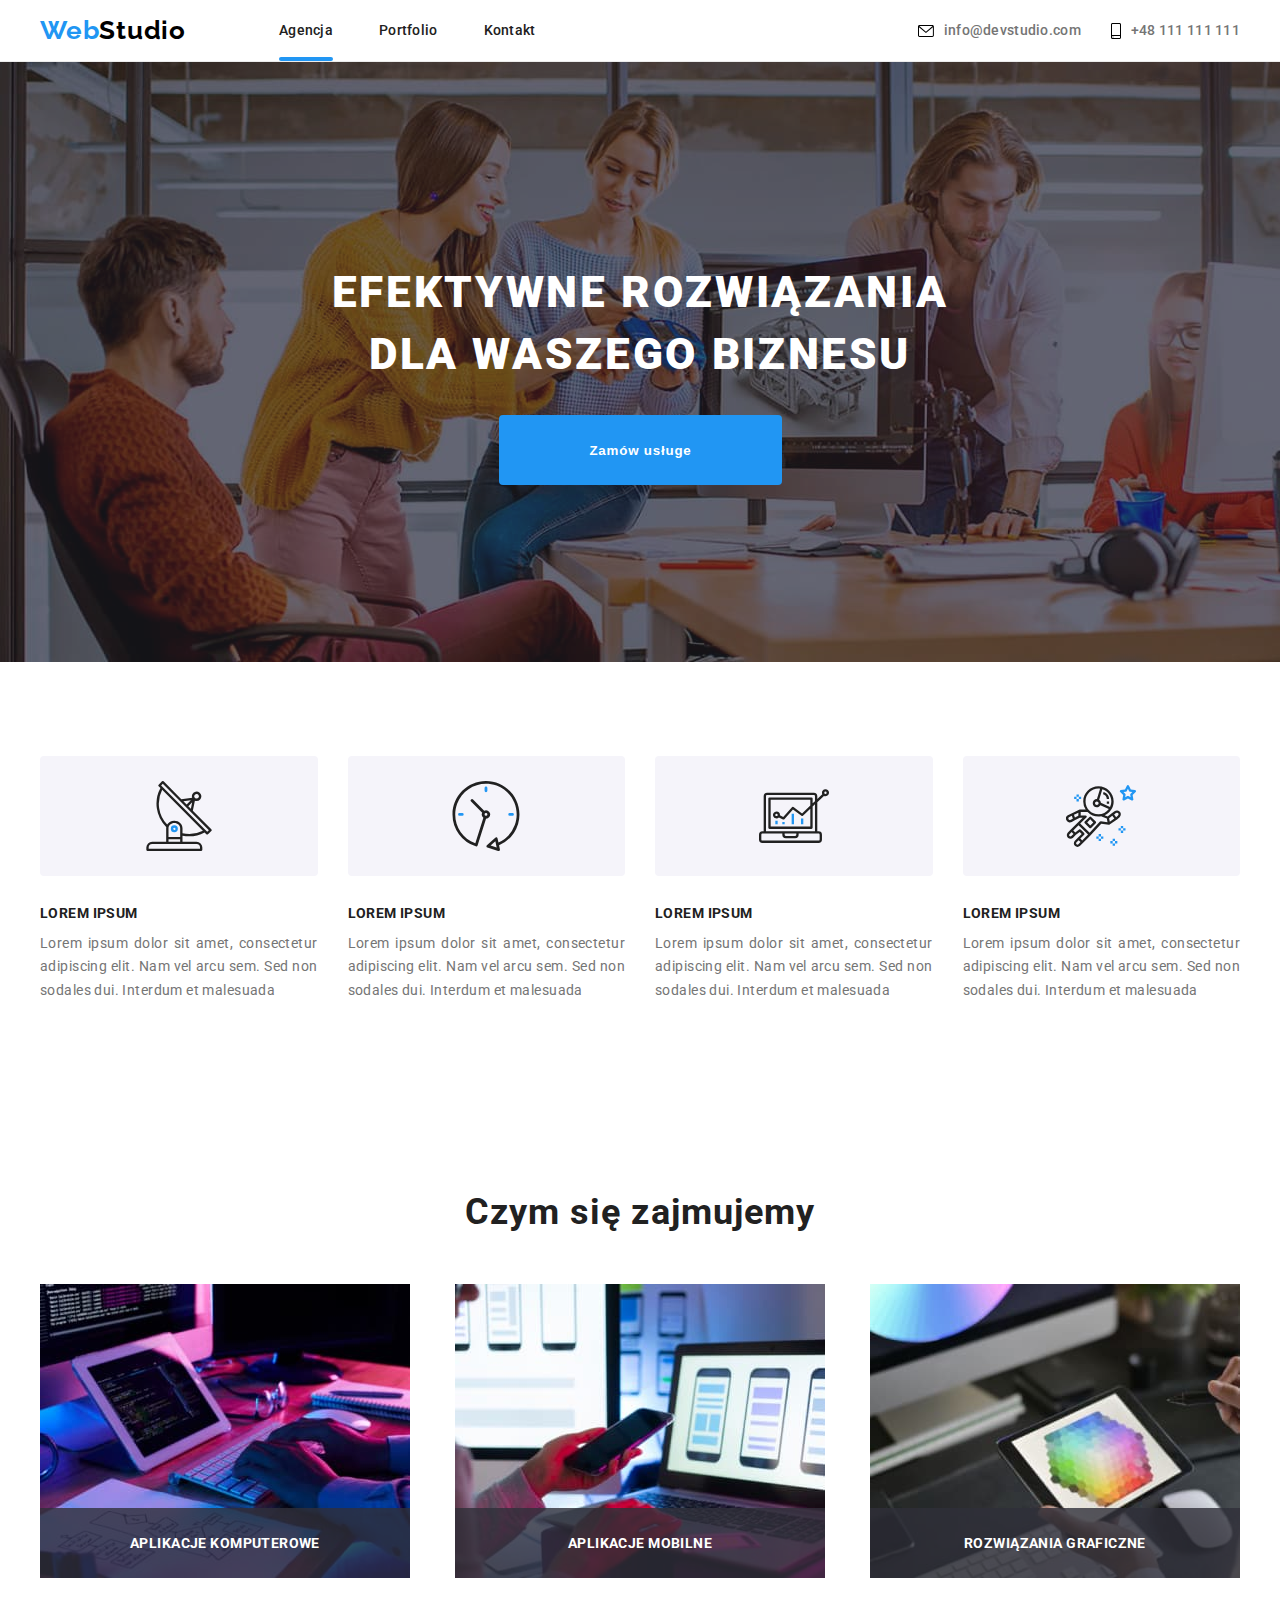
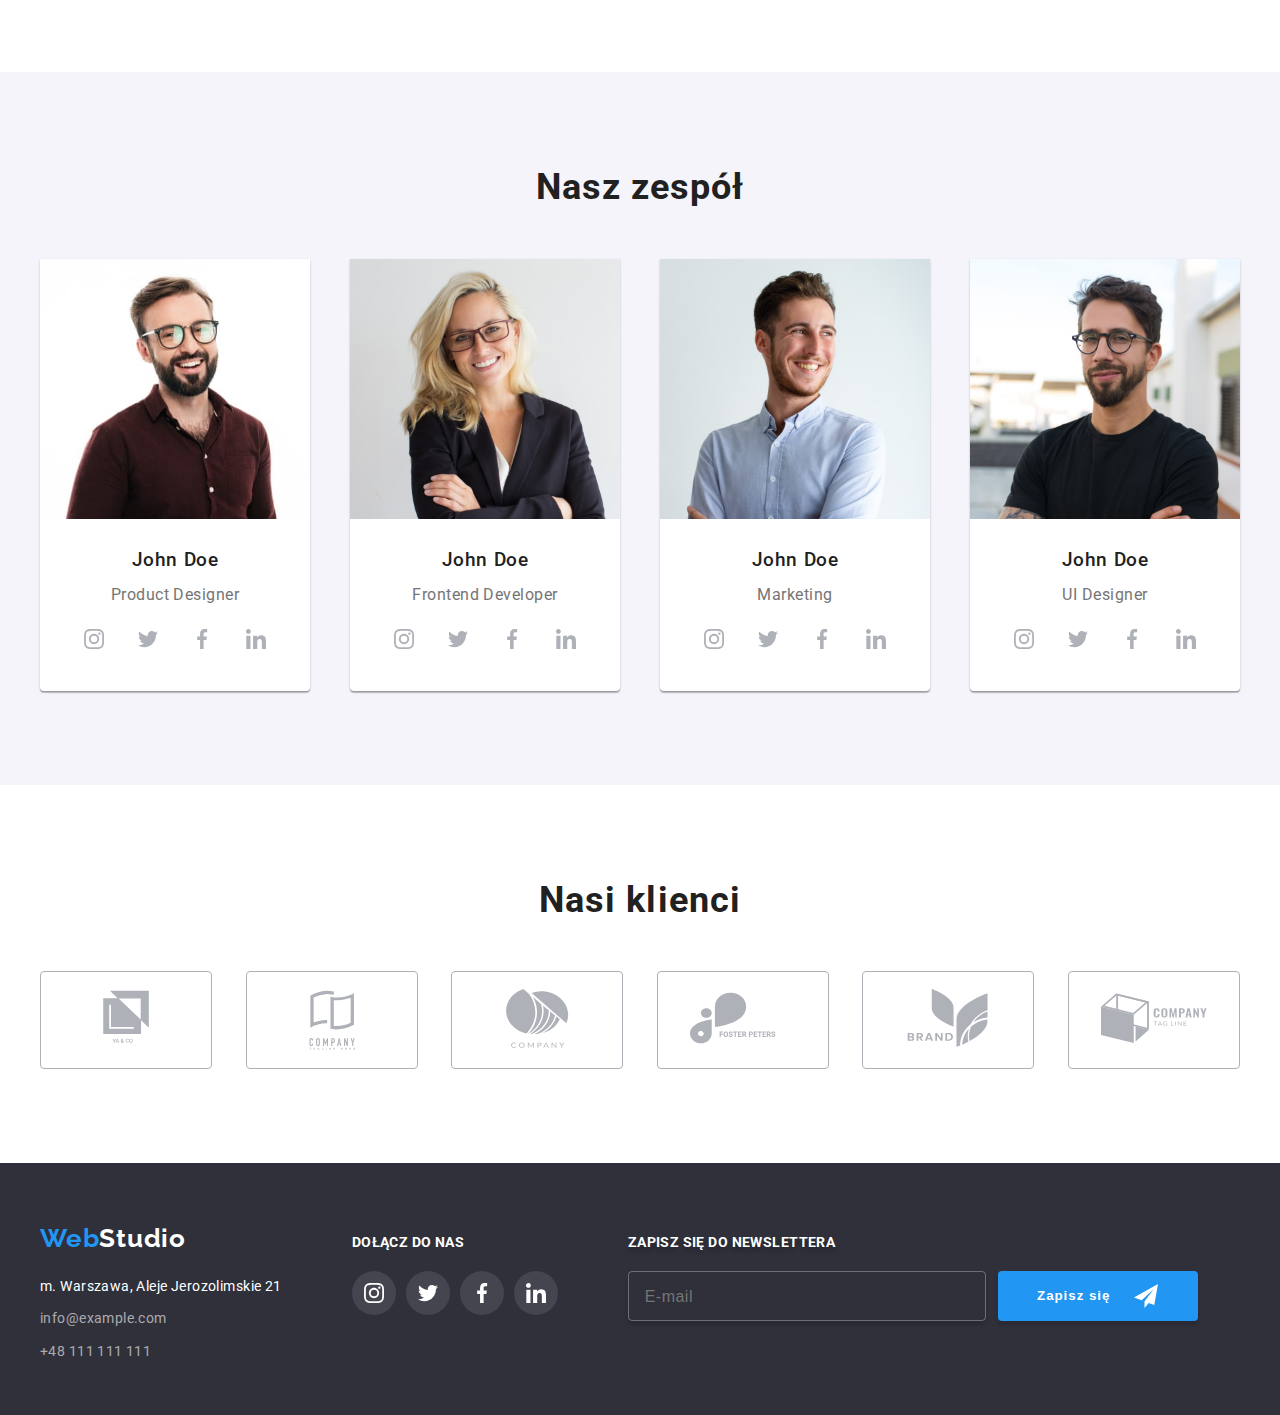
==== index.html @ c81cdc97 "footer form" ====
<!DOCTYPE html>
<html lang="en">
  <head>
    <meta charset="UTF-8" />
    <meta http-equiv="X-UA-Compatible" content="IE=edge" />
    <meta name="viewport" content="width=device-width, initial-scale=1.0" />
    <title>Main page</title>
    <link
      rel="stylesheet"
      href="https://cdnjs.cloudflare.com/ajax/libs/modern-normalize/2.0.0/modern-normalize.min.css"
      integrity="sha512-4xo8blKMVCiXpTaLzQSLSw3KFOVPWhm/TRtuPVc4WG6kUgjH6J03IBuG7JZPkcWMxJ5huwaBpOpnwYElP/m6wg=="
      crossorigin="anonymous"
      referrerpolicy="no-referrer"
    />

    <link rel="stylesheet" href="./css/styles.css" />
    <link rel="preconnect" href="https://fonts.googleapis.com" />
    <link rel="preconnect" href="https://fonts.gstatic.com" crossorigin />
    <link
      href="https://fonts.googleapis.com/css2?family=Raleway:wght@700&family=Roboto:wght@400;500;700;900&display=swap"
      rel="stylesheet"
    />
  </head>
  <body>
    <header>
      <div class ="header cointainer">
        <div class="header-left-side">
          <a class="logo" href="/"><span class="logo-accent">Web</span>Studio</a>
          <nav>
            <ul class="nav-links">
              <li><a class="is-active nav-links-link" href="./index.html">Agencja</a>
            </li>
              <li><a class="nav-links-link" href="./portfolio.html">Portfolio</a></li>
              <li><a class="nav-links-link" href="#kontakt">Kontakt</a></li>
            </ul>
          </nav>
        </div>
        <ul class="contact-links">
            <li>
              <a class="contact-link" href="mailto:info@devstudio.com">
                <svg class="contacts-icons" width="16" height="12">
                  <use href="./images/icons.svg#icon-envelope"></use>
              </svg><span>info@devstudio.com</span></a>
            </li>
            <li>
              <a class="contact-link" href="tel:+48111111111">
                <svg class="contacts-icons" width="10" height="16">
                  <use href="./images/icons.svg#icon-smartphone"></use>
                </svg><span>+48 111 111 111</span></a>
          </li>
        </ul>
      </div>
  </header>
      <main>
      <section class="section section-hero">
        <div class="cointainer">
          <h1 class="section-hero-header">EFEKTYWNE ROZWIĄZANIA DLA WASZEGO BIZNESU</h1>
          <button data-modal-open class="section-hero-button" type="button">Zamów usługe</button>
          <div class="backdrop is-hidden" data-modal>
            <div class="modal">
              <button class="close-modal-button" data-modal-close>
                <svg width="18" height="18">
                  <use href="/images/icons.svg#icon-close-black"></use>
                </svg>
              </button>
            </div>
          </div>
        </div>
      </section>
      
        <section class="section text-list-1">
          <div class="cointainer">
            <ul class="text-list-1-points">
              <li class="ext-list-1-position">
                <div class="our-atuts-cointainer">
                <svg class="our-atuts-icon" width="70" height="70">
                  <use href="./images/icons.svg#icon-antenna-1"></use>
                </svg></div>
                <h3 class="text-list-1-header">LOREM IPSUM</h3>
                <p class="text-list-1-paragraf">
                Lorem ipsum dolor sit amet, consectetur adipiscing elit. Nam vel
                arcu sem. Sed non sodales dui. Interdum et malesuada
                </p>
              </li>
              <li class="ext-list-1-position">
                <div class="our-atuts-cointainer">
                  <svg class="our-atuts-icon" width="70" height="70">
                    <use href="./images/icons.svg#icon-clock-1"></use>
                  </svg></div>
                <h3 class="text-list-1-header">LOREM IPSUM</h3>
                <p class="text-list-1-paragraf">
                Lorem ipsum dolor sit amet, consectetur adipiscing elit. Nam vel
                arcu sem. Sed non sodales dui. Interdum et malesuada
                </p>
              </li>
              <li class="ext-list-1-position">
                <div class="our-atuts-cointainer">
                  <svg class="our-atuts-icon" width="70" height="70">
                    <use href="./images/icons.svg#icon-diagram-1"></use>
                  </svg></div>
                <h3 class="text-list-1-header">LOREM IPSUM</h3>
                <p class="text-list-1-paragraf">
                Lorem ipsum dolor sit amet, consectetur adipiscing elit. Nam vel
                arcu sem. Sed non sodales dui. Interdum et malesuada
                </p>
              </i>
              <li class="ext-list-1-position">
                <div class="our-atuts-cointainer">
                  <svg class="our-atuts-icon" width="70" height="70">
                    <use href="./images/icons.svg#icon-astronaut-1"></use>
                  </svg></div>
                <h3 class="text-list-1-header">LOREM IPSUM</h3>
                <p class="text-list-1-paragraf">
                Lorem ipsum dolor sit amet, consectetur adipiscing elit. Nam vel
                arcu sem. Sed non sodales dui. Interdum et malesuada
                </p>
              </li>
            </ul>
          </div>
        </section>
      
        <section class="section section-company-offer">
          <div class="cointainer">
            <h2 class="section-company-offer-header">Czym się zajmujemy</h2>
            <ul class="section-company-offer-point">
              <li>
                <div class="company-offer-container">
                <img class="section-company-offer-img"
                  src="images/box1.jpg"
                  alt="office worker writing on the keyboard"
                  width="370"
                  height="294"
                />
                <p class="company-offer-text">Aplikacje komputerowe</p>
              </div>
              </li>
              <li>
                <div class="company-offer-container">
                <img class="section-company-offer-img"
                  src="images/box2.jpg"
                  alt="woman working on a laptop and mobilephone"
                  width="370"
                  height="294"
                />
                <p class="company-offer-text">Aplikacje mobilne</p>
              </div>
              </li>
              <li>
                <div class="company-offer-container">
                <img class="section-company-offer-img"
                  src="images/box3.jpg"
                  alt="man working on the tablet"
                  width="370"
                  height="294"
                />
                <p class="company-offer-text">Rozwiązania graficzne</p>
              </div>
              </li>
            </ul>
          </div>
        </section>
      
        <section class="section section-staff">
          <div class="cointainer">
            <h2 class="section-staff-header">Nasz zespół</h2>
            <ul class="section-staff-point">
              <li class="section-staff-position">
                <div class="index-figure">
                  <img class="photo"
                    src="images/man-in-purple-shirt-team-1.jpg"
                    alt="John Doe - Product Designer"
                    width="270"
                    height="260"
                  />
                  <h3 class="section-staff-img-header">John Doe</h3>
                  <p class="section-staff-description">Product Designer</p>
                  <ul class="social-media-icons-list">
                    <li>
                      <a class="social-media-icon-link" href="https://www.instagram.com/">
                        <svg class="social-media-icon" width="20" height="20">
                          <use href="./images/icons.svg#icon-instagram-2"></use></svg>
                      </a>
                    </li>
                    <li>
                      <a class="social-media-icon-link" href="https://twitter.com/">
                        <svg class="social-media-icon" width="20" height="20" >
                          <use href="./images/icons.svg#icon-twitter-1"></use>
                        </svg>
                      </a>
                    </li>
                    <li>
                      <a class="social-media-icon-link" href="https://www.facebook.com/">
                        <svg class="social-media-icon" width="20" height="20" >
                          <use href="./images/icons.svg#icon-facebook-1"></use>
                        </svg>
                      </a>
                      </li>
                      <li>
                        <a class="social-media-icon-link" href="https://www.linkedin.com/">
                          <svg class="social-media-icon" width="20" height="20" >
                            <use href="./images/icons.svg#icon-linkedin-1"></use>
                          </svg>
                        </a>
                      </li>
                    </ul>
                      
                </div>
              </li>
              <li class="section-staff-position">
                <div class="index-figure">
                  <img class="photo"
                    src="images/woman-with-the-glasses-team-1.jpg"
                    alt="John Doe - Frontend Developer"
                    width="270"
                    height="260"
                  />
                  <h3 class="section-staff-img-header">John Doe</h3>
                  <p class="section-staff-description">Frontend Developer</p>
                  <ul class="social-media-icons-list">
                    <li>
                      <a class="social-media-icon-link" href="https://www.instagram.com/">
                        <svg class="social-media-icon" width="20" height="20">
                          <use href="./images/icons.svg#icon-instagram-2"></use></svg>
                      </a>
                    </li>
                    <li>
                      <a class="social-media-icon-link" href="https://twitter.com/">
                        <svg class="social-media-icon" width="20" height="20" >
                          <use href="./images/icons.svg#icon-twitter-1"></use>
                        </svg>
                      </a>
                    </li>
                    <li>
                      <a class="social-media-icon-link" href="https://www.facebook.com/">
                        <svg class="social-media-icon" width="20" height="20" >
                          <use href="./images/icons.svg#icon-facebook-1"></use>
                        </svg>
                      </a>
                      </li>
                      <li>
                        <a class="social-media-icon-link" href="https://www.linkedin.com/">
                          <svg class="social-media-icon" width="20" height="20" >
                            <use href="./images/icons.svg#icon-linkedin-1"></use>
                          </svg>
                        </a>
                      </li>
                    </ul>
              </div>
            </li>
            <li class="section-staff-position">
              <div class="index-figure">
                <img class="photo"
                  src="images/man-in-blue-shirt-team-1.jpg"
                  alt="John Doe - Marketing specialist in team 1"
                  width="270"
                  height="260"
                />
                <h3 class="section-staff-img-header">John Doe</h3>
                <p class="section-staff-description">Marketing</p>
                <ul class="social-media-icons-list">
                  <li>
                    <a class="social-media-icon-link" href="https://www.instagram.com/">
                      <svg class="social-media-icon" width="20" height="20">
                        <use href="./images/icons.svg#icon-instagram-2"></use></svg>
                    </a>
                  </li>
                  <li>
                    <a class="social-media-icon-link" href="https://twitter.com/">
                      <svg class="social-media-icon" width="20" height="20" >
                        <use href="./images/icons.svg#icon-twitter-1"></use>
                      </svg>
                    </a>
                  </li>
                  <li>
                    <a class="social-media-icon-link" href="https://www.facebook.com/">
                      <svg class="social-media-icon" width="20" height="20" >
                        <use href="./images/icons.svg#icon-facebook-1"></use>
                      </svg>
                    </a>
                    </li>
                    <li>
                      <a class="social-media-icon-link" href="https://www.linkedin.com/">
                        <svg class="social-media-icon" width="20" height="20" >
                          <use href="./images/icons.svg#icon-linkedin-1"></use>
                        </svg>
                      </a>
                    </li>
                  </ul>
              </div>
            </li>
            <li class="section-staff-position">
              <div class="index-figure">
                <img class="photo"
                  src="images/man-in-black-shirt-team-1.jpg"
                  alt="John Doe - UI Designer in team 1"
                  width="270"
                  height="260"
                />
                <h3 class="section-staff-img-header">John Doe</h3>
                <p class="section-staff-description">UI Designer</p>
                <ul class="social-media-icons-list">
                  <li>
                    <a class="social-media-icon-link" href="https://www.instagram.com/">
                      <svg class="social-media-icon" width="20" height="20">
                        <use href="./images/icons.svg#icon-instagram-2"></use></svg>
                    </a>
                  </li>
                  <li>
                    <a class="social-media-icon-link" href="https://twitter.com/">
                      <svg class="social-media-icon" width="20" height="20" >
                        <use href="./images/icons.svg#icon-twitter-1"></use>
                      </svg>
                    </a>
                  </li>
                  <li>
                    <a class="social-media-icon-link" href="https://www.facebook.com/">
                      <svg class="social-media-icon" width="20" height="20" >
                        <use href="./images/icons.svg#icon-facebook-1"></use>
                      </svg>
                    </a>
                    </li>
                    <li>
                      <a class="social-media-icon-link" href="https://www.linkedin.com/">
                        <svg class="social-media-icon" width="20" height="20" >
                          <use href="./images/icons.svg#icon-linkedin-1"></use>
                        </svg>
                      </a>
                    </li>
                  </ul>
                </div>
            </li>
          </ul>
        </div>
      </section>
      <section class="section">
        <div class="cointainer">
        <h2 class="our-clients-header">Nasi klienci</h2>
        <ul class="our-clients-list">
          <li>
            <div class="our-class-cointainer">
            <svg class="clinet-icon" width="106" height="60.04">
              <use href="./images/icons.svg#icon-group8"></use>
            </svg>
          </div>
          </li>
          <li>
            <div class="our-class-cointainer">
            <svg class="clinet-icon" width="106" height="60.04">
              <use href="./images/icons.svg#icon-group9"></use>
            </svg>
          </div>
          </li>
          <li>
            <div class="our-class-cointainer second">
            <svg class="clinet-icon" width="106" height="60">
              <use href="./images/icons.svg#icon-group10"></use>
            </svg>
          </div>
          </li>
          <li>
            <div class="our-class-cointainer second">
            <svg class="clinet-icon" width="106" height="60">
              <use href="./images/icons.svg#icon-group11"></use>
            </svg>
          </div>
          </li>
          <li>
            <div class="our-class-cointainer second">
            <svg class="clinet-icon" width="106" height="60">
              <use href="./images/icons.svg#icon-group12"></use>
            </svg>
          </div>
          </li>
          <li>
            <div class="our-class-cointainer second">
            <svg class="clinet-icon" width="106" height="60">
              <use href="./images/icons.svg#icon-group13"></use>
            </svg>
          </div>
          </li>
      </div>
      </section>
    </main>
      <footer class="footer">
        <div class="cointainer footer-flex">
          <div class="footer-left-side">
            <div class="logo-margin">
            <a class="logo" href="/"
              ><span class="logo-accent">Web</span><span class="logo-footer">Studio</span></a
            ></div>
            <address class="address">m. Warszawa, Aleje Jerozolimskie 21</address>
            <ul class="footer-point">
              <li class="mail-link-footer">
                <a class="footer-links" href="mailto:info@example.com"
                  >info@example.com</a>
              </li>
              <li>
                <a class="footer-links" href="tel:+48111111111">+48 111 111 111</a>
              </li>
            </ul>
          </div>
          <div>
            <h3 class="footer-right-header">dołącz do nas</h3>
            <ul class="footer-icons-list">
              <li>
                <a class="footer-social-media-icon-link" href="https://www.instagram.com/">
                  <svg class="footer-social-media-icon" width="20" height="20">
                    <use href="./images/icons.svg#icon-instagram-2"></use></svg>
                </a>
              </li>
              <li>
                <a class="footer-social-media-icon-link" href="https://twitter.com/">
                  <svg class="footer-social-media-icon" width="20" height="20" >
                    <use href="./images/icons.svg#icon-twitter-1"></use>
                  </svg>
                </a>
              </li>
              <li>
                <a class="footer-social-media-icon-link" href="https://www.facebook.com/">
                  <svg class="footer-social-media-icon" width="20" height="20" >
                    <use href="./images/icons.svg#icon-facebook-1"></use>
                  </svg>
                </a>
                </li>
                <li>
                  <a class="footer-social-media-icon-link" href="https://www.linkedin.com/">
                    <svg class="footer-social-media-icon" width="20" height="20" >
                      <use href="./images/icons.svg#icon-linkedin-1"></use>
                    </svg>
                  </a>
                </li>
              </ul>
            </div>
            <div>
              <form class="form">
                <div class="footer-input-wrapper">
                  <label for="footer-email">Zapisz się do newslettera</label>
                  <div class="input-wrapper">
                  <input type="email" id="footer-email" name="email" placeholder="E-mail" required></div>
              </div>
                <button class="form-button" type="submit">
                  <span>Zapisz się</span>
                  <svg width="24" height="24" class="footer-svg">
                    <use href="./images/icons.svg#icon-icon-send"></use>
                  </svg>
                </button>
              </form>
            </div>
          </div>
      </footer>
      <script src="./js/modal.js"></script>
    </body>
</html>
---- css/styles.css ----
*,
*::before,
*::after {
  box-sizing: border-box;
  padding: 0;
  margin: 0;
  }

:root {
  --brand-text-color: #212121;
  --brand-accent-color: #2196f3;
  --brand-background-color: #2f303a;
}
body {
  max-width: 1600px;
  font-family: "Roboto";
  color: var(--brand-text-color);
  background: #ffffff;
  margin: 0 auto;
}

.cointainer {
  width: 1200px;
  margin: 0 auto;
  }

.section {
  padding: 94px 15px;
  }

header {
border-bottom: 1px solid #ececec;
}

.header {
  display: flex;
  justify-content: space-between;
  align-items: center; 
  padding-top: 15px;
  padding-bottom: 15px;
  gap: 371px;
}

.header-left-side {
  display: flex;
  align-items: center;
  justify-content: flex-start;
  gap: 93px;
}

.logo {
  font-family: "Raleway";
  color: #000000;
  font-weight: 700;
  font-size: 26px;
  line-height: 1.2;
  letter-spacing: 0.03em;
  text-decoration: none;
}

.logo-accent {
  color: var(--brand-accent-color);
}
.nav-links {
  list-style: none;
  display: flex;
  justify-content: space-between;
  gap: 46px;
}

.nav-links-link {
  text-decoration: none;
  font-weight: 500;
  font-size: 14px;
  line-height: 1.1;
  letter-spacing: 0.02em;
  color: var(--brand-text-color);
  cursor: pointer;
  display: block;
  transition-property: color;
  transition-duration: 250ms;
  transition-timing-function: cubic-bezier(0.4, 0, 0.2, 1);
}

.is-active {
  position: relative;
  }

.is-active::after {
  position: absolute;
  bottom: -23px;
  display: block;
  content: "";
  background-color: var(--brand-accent-color);
  border-radius: 2px;
  width: 100%;
  height: 4px;
}

.nav-links-link:hover,
.nav-links-link:focus {
  color: var(--brand-accent-color);
}

.contact-links {
list-style: none;
display: flex;
justify-content: flex-end;
list-style: none;
align-items: center;
gap: 30px;
}

.contact-link {
  display: flex;
  text-decoration: none;
  color: #757575;
  font-weight: 500;
  font-size: 14px;
  line-height: 1.1;
  letter-spacing: 0.02em;
  cursor: pointer;
  align-items: center;
  transition-property: color, fill;
  transition-duration: 250ms;
  transition-timing-function: cubic-bezier(0.4, 0, 0.2, 1);
}
.contact-link:hover,
.contact-link:focus {
  color: var(--brand-accent-color);
  fill: var(--brand-accent-color);
}

.contacts-icons {
  color:#757575;
  margin-right: 10px;
  }

.section-hero {
  background: #2f303a;
  padding: 200px 0;
  height: 600px;
  margin: 0 auto;
  background-image: url(../images/section-hero-background.jpg);
  max-width: 1600px;
  box-shadow: inset 0 0 0 1600px rgba(47, 48, 58, 0.4);
}

.section-hero-header {
  font-weight: 900;
  font-size: 44px;
  line-height: 1.4;
  text-align: center;
  letter-spacing: 0.06em;
  text-transform: uppercase;
  color: #ffffff;
  display: block;
  width: 696px;
  margin: 0 auto;
}

.section-hero-button {
  font-weight: 700;
  line-height: 1.9;
  align-items: center;
  text-align: center;
  letter-spacing: 0.06em;
  background-color: var(--brand-accent-color);
  color: #ffffff;
  cursor: pointer;
  border: none;
  border-radius: 4px;
  display: block;
  width: 283px;
  height: 70px;
  margin: 30px auto 0;
  padding: 10px 41px 10px 42px;
  transition: box-shadow 250ms cubic-bezier(0.4, 0, 0.2, 1);
}
.section-hero-button:hover,
.section-hero-button:focus {
  box-shadow: 0px 4px 4px rgba(0, 0, 0, 0.15);
}

.backdrop {
  top: 0;
  left: 0;
  position: fixed;
  z-index: 2;
  width: 100%;
  height: 100%; 
  margin: 0;
  padding: 0;
  background: rgba(0, 0, 0, 0.20);
  transform: scale(1);
  opacity: 1;
  transition-property: transform, opacity;
  transition-duration: 250ms;
  transition-timing-function: cubic-bezier(0.4, 0, 0.2, 1);
  }

.modal {
  position: absolute;
  top: 50%;
  left: 50%;
  transform: translate(-50%, -50%);
  z-index: 3;
  width: 528px;
  height: 581px;
  border-radius: 4px;
  background: #FFF;
  box-shadow: 0px 2px 1px 0px rgba(0, 0, 0, 0.20), 0px 1px 1px 0px rgba(0, 0, 0, 0.14), 0px 1px 3px 0px rgba(0, 0, 0, 0.12);
}

.close-modal-button {
  position: absolute;
  top: 8px;
  right: 8px;
  z-index: 4;
  width: 30px;
  height: 30px;
  border-radius: 50%;
  border: 1px solid rgba(0, 0, 0, 0.10);
  background: #FFF; 
  display: flex;
  justify-content: center;
  align-items: center;
  cursor: pointer;
  
}

.is-hidden {
  pointer-events: none;
  visibility: hidden;
  opacity: 0;
  transform: translate(0);
}

.text-list-1-points {
  list-style: none;
  display: flex;
  justify-content: center;
  align-items: center;
  gap: 30px;
  padding: 0;
}

.text-list-1-position {
  flex-basis: calc((100% - 90px) / 4);
  padding: 0;
}

.our-atuts-cointainer{
display: flex;
justify-content: center;
padding: 25px 100px;
background-color: #F5F4FA;
border-radius: 4px;
margin-bottom: 30px;
transition-property: box-shadow; 
transition-duration: 250ms;
transition-timing-function: cubic-bezier(0.4, 0, 0.2, 1);
}

.our-atuts-cointainer:focus,
.our-atuts-cointainer:hover {
  box-shadow: 0px 4px 4px rgba(0, 0, 0, 0.25);
}

.our-atuts-icon{
padding: 0;
}

.text-list-1-header {
  text-align: left;
  font-size: 14px;
  line-height: 1.1;
  letter-spacing: 0.03em;
  text-transform: uppercase;
  text-align: left;
  padding: 0;
  margin: 0 auto 10px 0;
}

.text-list-1-paragraf {
  text-align: justify;
  font-size: 14px;
  line-height: 1.7;
  letter-spacing: 0.03em;
  color: #757575;
  margin: 0;
}
.section-company-offer-header {
  font-size: 36px;
  line-height: 1.2;
  text-align: center;
  letter-spacing: 0.03em;
  margin: 0 auto 50px auto;
  padding: 0;
}

.section-company-offer-point {
  display: flex;
  list-style: none;
  justify-content: space-between;
  align-items: center;
  gap: 30px;
  padding: 0;
  margin: 0 auto;
}

.company-offer-container{
  width: 370px;
  height: 294px; 
  position: relative;
}

.section-company-offer-img {
  flex-basis: calc((100% - 60px) / 3);
  display: block;
  }

.company-offer-text {
height: 70px;
width: 370px;

position: absolute;
bottom: 0;
margin: 0;
display: flex;
justify-content: center;
align-items: center;
text-align: center;
text-transform: uppercase;
font-weight: 700;
letter-spacing: 0.42px;
font-size: 14px;  
color:rgba(255, 255, 255, 1);
text-shadow: 0px 4px 4px 0px rgba(0, 0, 0, 0.25); 
background-color: rgba(47, 48, 58, 0.8);
}

.section-staff {
  background: #f5f4fa;
  margin: 0 auto;
}

.section-staff-header {
  font-size: 36px;
  line-height: 1.2;
  text-align: center;
  letter-spacing: 0.03em;
  margin-bottom: 50px;
}

.section-staff-point {
  display: flex;
  list-style: none;
  justify-content: space-between;
  align-items: center;
  padding: 0;
  margin: 0 auto;
}

.section-staff-position {
  flex-basis: ((100% - 120px) / 4);
}

.index-figure {
  display: block;
  margin: 0;
  padding: 0;
  box-shadow: 0px 1px 3px rgba(0, 0, 0, 0.12), 0px 1px 1px rgba(0, 0, 0, 0.14),
    0px 2px 1px rgba(0, 0, 0, 0.2);
  border-radius: 0px 0px 4px 4px;
  background-color: #ffffff;
}

.section-staff-img-header {
  text-align: center;
  font-weight: 500;
  line-height: 1.2;
  text-align: center;
  letter-spacing: 0.03em;
  margin: 0 auto 10px auto;
  padding: 0;
}

.section-staff-description {
  line-height: 1.6;
  text-align: center;
  letter-spacing: 0.03em;
  color: #757575;
  padding-bottom: 10px;
}

.photo {
  display: block;
  margin: 0 auto 30px auto;
}

.social-media-icons-list {
  display: flex;
  list-style: none;
  justify-content: space-between;
  align-items: center;
  gap: 10px;
  width: 206px;
  margin: 0 32px 0 32px;
  padding-bottom: 30px;
}

.social-media-icon-link {
  border-radius: 22px; 
  padding: 12px;
  display: flex;
  justify-content: center;
  align-items: center;
  transition-property: background-color;
  transition-duration: 250ms;
  transition-timing-function: cubic-bezier(0.4, 0, 0.2, 1);
  }

.social-media-icon-link:hover,
.social-media-icon-link:focus {
background-color: var(--brand-accent-color); 
}

.social-media-icon {
  fill: #AFB1B8;
  transition: fill 250ms cubic-bezier(0.4, 0, 0.2, 1);
  }

.social-media-icon-link:hover .social-media-icon,
.social-media-icon-link:focus .social-media-icon {
  fill: white;
  }

.clients {
  padding-top: 100px;
}  

.our-clients-header {
font-size: 36px;
text-align: center;
letter-spacing: 0.03em;
margin-bottom: 50px;
}

.our-clients-list {
  display: flex;
  list-style: none;
  justify-content: space-between;
  align-items: center;
  gap: 30px;
}

.our-class-cointainer {
  border: 1px solid #AFB1B8;
  border-radius: 4px;
  padding: 17.71px 32px 14.25px 32px;
  transition: border-color 250ms cubic-bezier(0.4, 0, 0.2, 1);
  }

.second{
  padding: 16px 32px;
}

.clinet-icon {
  fill: #AFB1B8;
  transition: fill 250ms cubic-bezier(0.4, 0, 0.2, 1);
  }

.our-class-cointainer:hover .clinet-icon,
.our-class-cointainer:focus .client-icon {
  fill: var(--brand-accent-color);
}

.our-class-cointainer:hover,
.our-class-cointainer:focus {
border-color: var(--brand-accent-color);
cursor: pointer;
}

.footer {
  background: #2f303a;
  color: #ffffff;
  padding-top: 60px;
  padding-bottom: 60px;
  height: 252px;
}

.footer-flex {
  display: flex;
  justify-content: flex-start;
  align-items:baseline;
  gap: 70px;
  }

.logo-footer {
  color: #ffffff;
  display: inline-block;
}

.logo-margin {
  margin-bottom: 20px;
}

.address {
  font-size: 14px;
  font-style: normal;
  line-height: 1.7;
  letter-spacing: 0.03em;
  margin-bottom: 9px;
}

.footer-point {
  list-style: none;
  margin: 0;
  padding: 0;
}
.footer-links {
  text-decoration: none;
  font-size: 14px;
  line-height: 1.7;
  letter-spacing: 0.03em;
  color: rgba(255, 255, 255, 0.6);
  border-radius: 4px;
  transition: color 250ms cubic-bezier(0.4, 0, 0.2, 1);
  }
  
.footer-links:hover,
.footer-links:focus {
  color: var(--brand-accent-color);
}

.mail-link-footer {
  margin-bottom: 9px;
}

.footer-right-header {
font-family: 'Roboto';
text-transform: uppercase; 
font-weight: 700;
font-size: 14px;
line-height: 1.14;
letter-spacing: 0.03em;
color: #FFFFFF;
margin-bottom: 20px;
}

.footer-icons-list {
  display: flex;
  list-style: none;
  gap: 10px;
}

.footer-social-media-icon-link {
  border-radius: 50%;
  padding: 12px;
  background: rgba(255, 255, 255, 0.1);
  display: flex;
  justify-content: center;
  align-items: center;
  transition: background-color 250ms cubic-bezier(0.4, 0, 0.2, 1);
}

.footer-social-media-icon-link:hover,
.footer-social-media-icon-link:focus {
background-color: var(--brand-accent-color);
}

.footer-social-media-icon {
  fill: rgba(255, 255, 255, 1);
  }

.form {
  display:flex;
  flex-direction: row;
  align-items:flex-end;
  gap: 12px;
  }  

.footer-input-wrapper {
  display: flex;
  flex-direction: column;
  align-items: center;
  gap: 20px;
}

.input-wrapper {
  width: 358px;
  height: 50px; 
  border-radius: 4px;
  border: 1px solid rgba(255, 255, 255, 0.30);
  background: transparent;
  box-shadow: 0px 4px 4px 0px rgba(0, 0, 0, 0.15);
  padding-top:15px;
  padding-left: 16px;
  padding-bottom: 15px;
}

.input-wrapper > input {
  border: none;
  background: #2F303A; 
  width: 100%;
  font-size: 16px;
  font-weight: 400;
  line-height: 1.25;
  letter-spacing: 0.48px; 
  }

.footer-input-wrapper > input::placeholder {
  display: block;
  color: rgba(255, 255, 255, 0.60);
  font-size: 16px;
  font-weight: 400;
  line-height: 1.25;
  letter-spacing: 0.48px; 
  border: none;
  }

.footer-input-wrapper > label {
  color: #FFF;
  text-shadow: 0px 4px 4px rgba(0, 0, 0, 0.25);
  font-size: 14px;
  font-style: normal;
  font-weight: 700;
  line-height: 1.14;
  letter-spacing: 0.42px;
  text-transform: uppercase; 
  width: 100%;
  }

.form-button {
  width: 200px;
  height: 50px;
  border-radius: 4px;
  background: var(--brand-accent-color);
  box-shadow: 0px 4px 4px 0px rgba(0, 0, 0, 0.15);
  color: #FFF;
  text-align: center;
  font-weight: 700;
  line-height: 2.14;
  letter-spacing: 0.96px; 
  border: none;
  display: flex;
  align-items: center;
  justify-content: center;
  gap: 24px;
  cursor: pointer;
  transition: box-shadow 250ms cubic-bezier(0.4, 0, 0.2, 1);
}

.form-button:hover,
.form-button:focus {
  box-shadow: 0px 4px 4px rgba(0, 0, 0, 0.15);
}


.form-button > span {
  display: block;
} 
  
.footer-svg {
fill: #fff;
display: block;
}

.portfolio-cointainer {
  padding-top: 76px;
  padding-bottom: 112px;
}

.portfolio-buttons {
  list-style: none;
  display: flex;
  justify-content: center;
  align-items: center;
  gap: 8px;
  margin: 0 auto;
  padding: 0 0 34px 0;
}

.portfolio-buttons-first {
  font-family: inherit;
  color: #ffffff;
  font-weight: 500;
  line-height: 1.6;
  text-align: center;
  letter-spacing: 0.03em;
  background-color: var(--brand-accent-color);
  border-radius: 4px;
  border: none;
  box-shadow: inset 0px 2px 2px rgba(0, 0, 0, 0.12);
  padding: 6px 22px;
  flex-basis: calc((100% - 32px) / 5);
}

.portfolio-buttons-list {
  font-family: inherit;
  color: inherit;
  font-weight: 500;
  line-height: 1.6;
  text-align: center;
  letter-spacing: 0.03em;
  background-color: #f5f4fa;
  border-radius: 4px;
  border: none;
  cursor: pointer;
  padding: 6px 22px;
  flex-basis: calc((100% - 32px) / 5);
  transition: color 250ms cubic-bezier(0.4, 0, 0.2, 1), background-color 250ms cubic-bezier(0.4, 0, 0.2, 1),
  box-shadow 250ms cubic-bezier(0.4, 0, 0.2, 1);
}

.portfolio-buttons-list:hover,
.portfolio-buttons-list:focus {
  color: #ffffff;
  background-color: var(--brand-accent-color);
  box-shadow: 0px 3px 1px rgba(0, 0, 0, 0.1), 0px 1px 2px rgba(0, 0, 0, 0.08), 0px 2px 2px rgba(0, 0, 0, 0.12);
}

.portfolio-offer-list {
  list-style: none;
  display: flex;
  align-content: space-between;
  flex-wrap: wrap;
  max-width: 1200px;
  margin: 0 auto;
  padding: 0;
  gap: 30px;
}

.portfolio-figure {
  display: block;
  border: 1px solid #eeeeee;
  flex-basis: calc((100% - 60px) / 3);
  transition: box-shadow 250ms cubic-bezier(0.4, 0, 0.2, 1);
 }

.portfolio-figure:hover {
  box-shadow: 0px 1px 1px rgba(0, 0, 0, 0.12), 0px 4px 4px rgba(0, 0, 0, 0.06), 1px 4px 6px rgba(0, 0, 0, 0.16);
  cursor: pointer;
}

.portfolio-img {
  position: relative;
  top: 0;
  left: 0;
  overflow: hidden;
  }

.portfolio-overlay {
  position: absolute;
  top: 0;
  left: 0;
  width: 100%;
  height: 100%;
  background-color: rgba(33, 150, 243, 0.90);
  transform: translateY(100%);
  transition: transform 250ms cubic-bezier(0.4, 0, 0.2, 1);
  }

.portfolio-overlay > p {
  color: #FFF;
  text-align: left;
  font-size: 18px;
  line-height: 1.56;
  letter-spacing: 0.54px;
  padding: 49px 45px 49px 24px; 
}

.portfolio-figure:hover .portfolio-overlay,
.portfolio-figure:focus .portfolio-overlay {
  transform: translateY(0);
}

.portfolio-figure > img {
  display: block;
  margin-bottom: 20px;
}

.portfolio-offer-list-header {
  font-size: 18px;
  line-height: 2;
  text-align: left;
  letter-spacing: 0.06em;
  margin: 20px auto 4px auto;
  max-width: 322px;
}

.portfolio-offer-list-text {
  line-height: 1.9;
  letter-spacing: 0.03em;
  color: #757575;
  max-width: 322px;
  margin: 0 auto 20px;
}
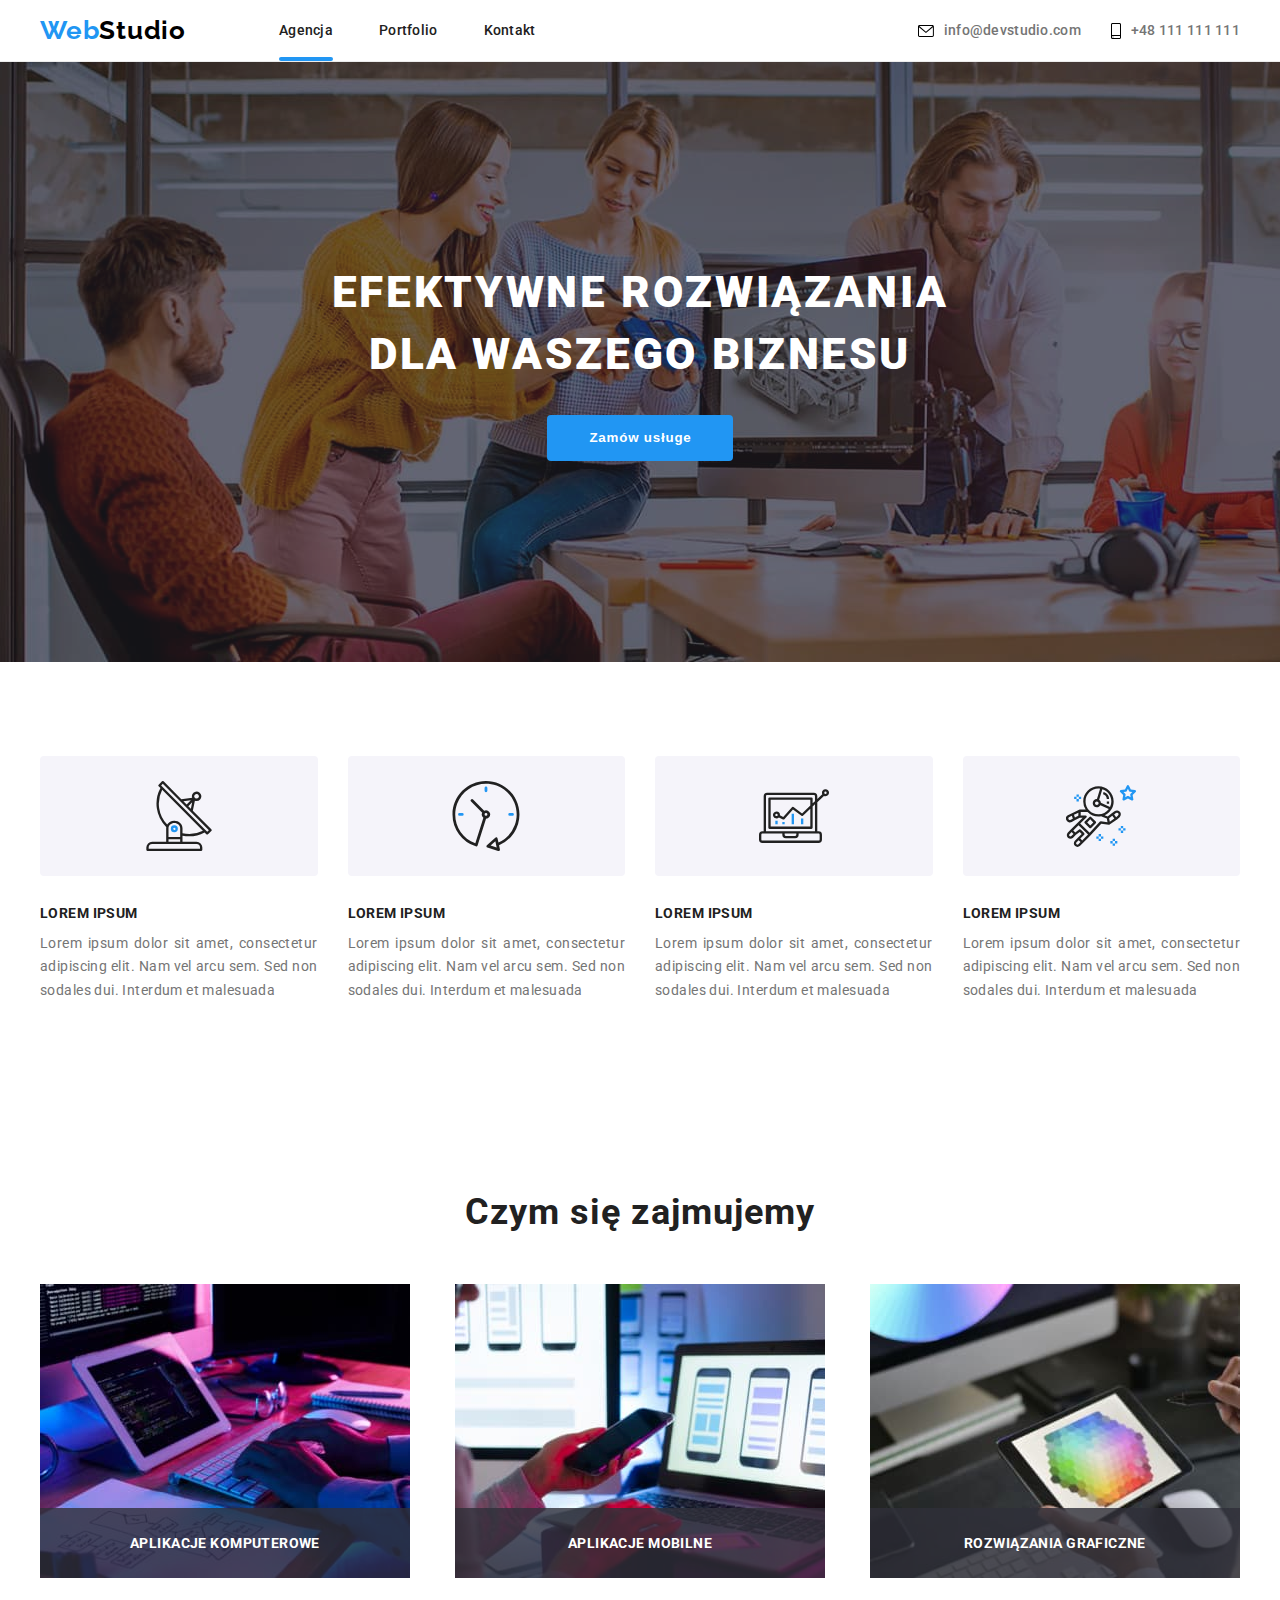
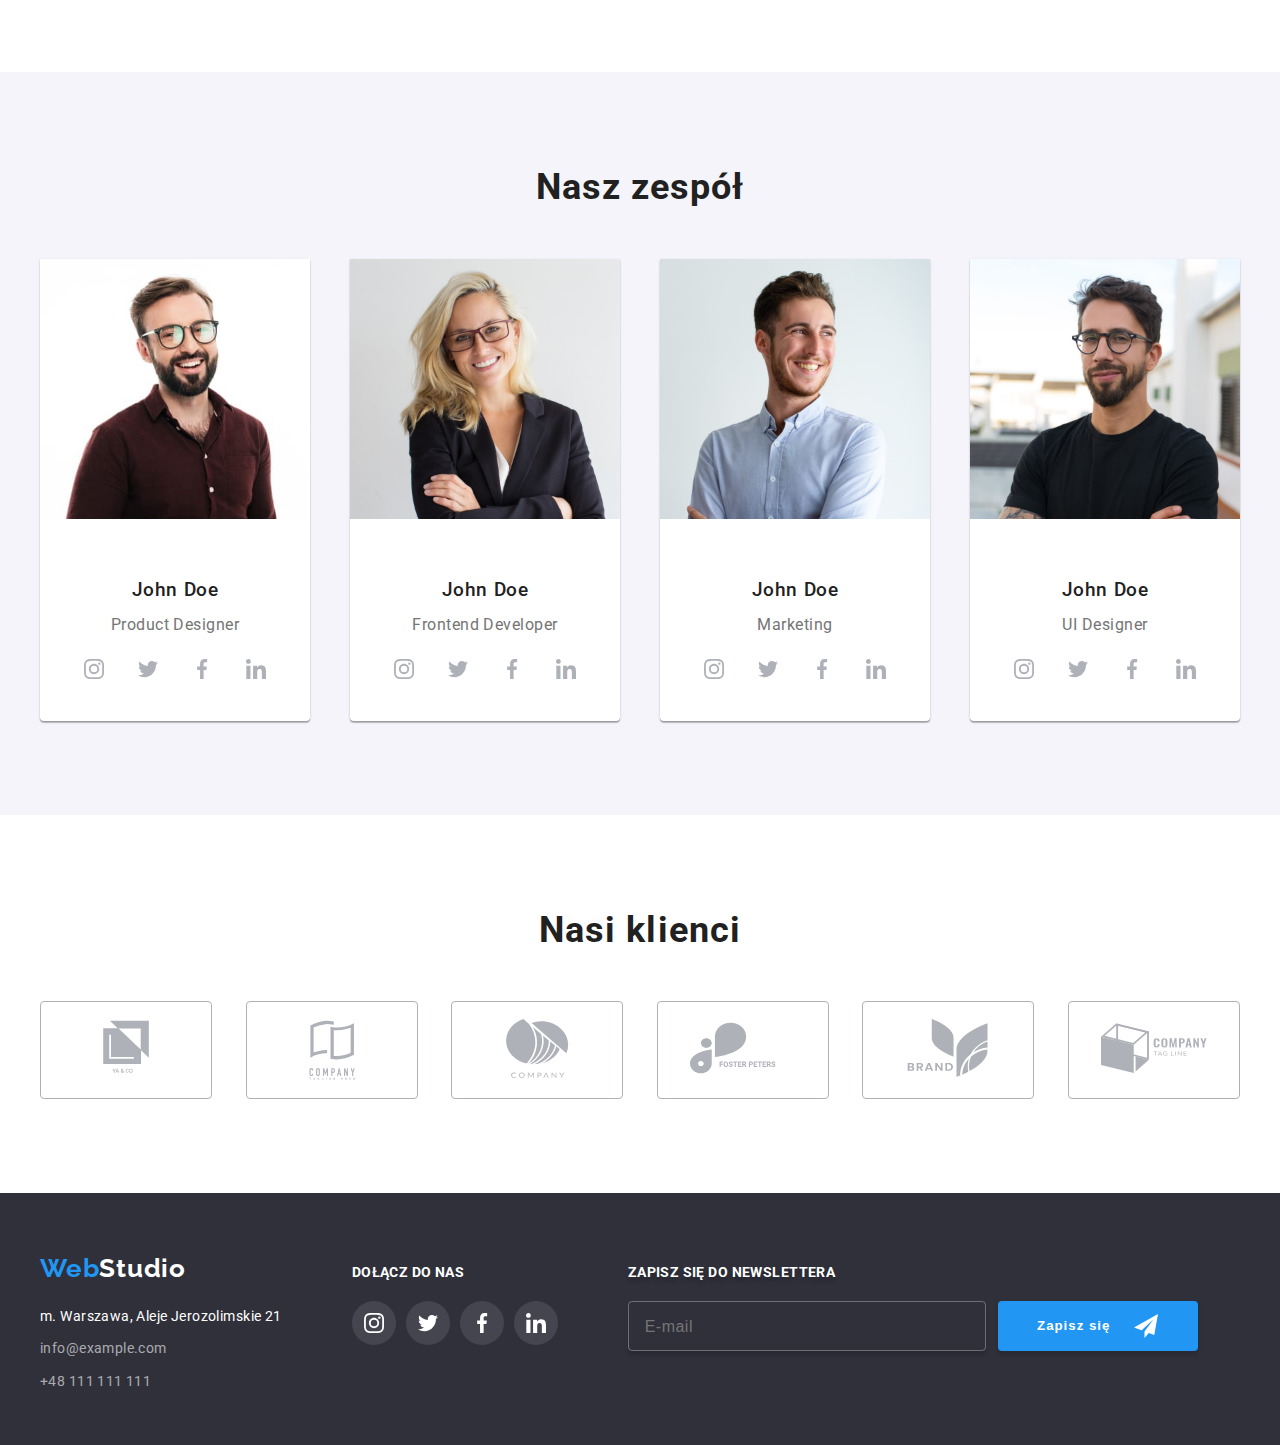
==== commit 8d819f6c: "ok" ====
--- a/index.html
+++ b/index.html
@@ -23,7 +23,7 @@
   </head>
   <body>
     <header>
-      <div class ="header cointainer">
+      <div class="header cointainer">
         <div class="header-left-side">
           <a class="logo" href="/"><span class="logo-accent">Web</span>Studio</a>
           <nav>
@@ -63,6 +63,46 @@
                   <use href="/images/icons.svg#icon-close-black"></use>
                 </svg>
               </button>
+                <h2 class="form-header">Zostaw swoje dane w formularzu poniżej</h2>
+                <form class="modal-form">
+                  <label class="modal-form-labels" for="modal-form-username">Imie</label>
+                  <div class="modal-input-wrapper">
+                    <span>
+                      <svg class="modal-form-svg" width="18" height="18">
+                        <use href="./images/icons.svg#icon-Vector"></use>
+                      </svg>  
+                    </span>
+                    <input type="text" name="username" id="modal-form-username" required>
+                  </div>
+                  <label class="modal-form-labels" for="modal-form-tel">Telefon</label>
+                  <div class="modal-input-wrapper">
+                    <span>
+                      <svg class="modal-form-svg" width="18" height="18">
+                        <use href="./images/icons.svg#icon-Vector1"></use>
+                      </svg>  
+                    </span>
+                    <input type="tel" name="tel" id="modal-form-tel" required>
+                  </div>
+                  <label class="modal-form-labels" for="modal-form-email">Email</label>
+                  <div class="modal-input-wrapper">
+                    <span>
+                      <svg class="modal-form-svg" width="18" height="18">
+                        <use href="./images/icons.svg#icon-Vector2"></use>
+                      </svg>  
+                    </span>
+                    <input type="email" name="email" id="modal-form-email" required>
+                  </div>
+                  <label class="modal-form-labels" for="modal-form-comment">Komentarz</label>
+                  <textarea id="modal-form-comment" name="comment" rows="4" placeholder="Wprowadź tekst"></textarea>
+                  <div class="checkbox-wrapper">
+                    <input class="accept-input" id="accept" type="checkbox" value="accepted" required>
+                    <svg width="16" height="15">
+                      <use href="./images/icons.svg#icon-Vector4"></use>
+                    </svg>
+                    <label for="accept">Oświadczam iż akceptuję <span class="underline-text">Regulamin</span> i <span class="underline-text">Politykę Prywatności.</span></label>
+                  </div>
+                  <button class="submit-modal-button" type="submit">Wyślij</button>
+              </form>
             </div>
           </div>
         </div>
@@ -75,7 +115,8 @@
                 <div class="our-atuts-cointainer">
                 <svg class="our-atuts-icon" width="70" height="70">
                   <use href="./images/icons.svg#icon-antenna-1"></use>
-                </svg></div>
+                </svg>
+              </div>
                 <h3 class="text-list-1-header">LOREM IPSUM</h3>
                 <p class="text-list-1-paragraf">
                 Lorem ipsum dolor sit amet, consectetur adipiscing elit. Nam vel
@@ -86,7 +127,8 @@
                 <div class="our-atuts-cointainer">
                   <svg class="our-atuts-icon" width="70" height="70">
                     <use href="./images/icons.svg#icon-clock-1"></use>
-                  </svg></div>
+                  </svg>
+                </div>
                 <h3 class="text-list-1-header">LOREM IPSUM</h3>
                 <p class="text-list-1-paragraf">
                 Lorem ipsum dolor sit amet, consectetur adipiscing elit. Nam vel
@@ -97,18 +139,20 @@
                 <div class="our-atuts-cointainer">
                   <svg class="our-atuts-icon" width="70" height="70">
                     <use href="./images/icons.svg#icon-diagram-1"></use>
-                  </svg></div>
+                  </svg>
+                </div>
                 <h3 class="text-list-1-header">LOREM IPSUM</h3>
                 <p class="text-list-1-paragraf">
                 Lorem ipsum dolor sit amet, consectetur adipiscing elit. Nam vel
                 arcu sem. Sed non sodales dui. Interdum et malesuada
                 </p>
-              </i>
+              </li>
               <li class="ext-list-1-position">
                 <div class="our-atuts-cointainer">
                   <svg class="our-atuts-icon" width="70" height="70">
                     <use href="./images/icons.svg#icon-astronaut-1"></use>
-                  </svg></div>
+                  </svg>
+                </div>
                 <h3 class="text-list-1-header">LOREM IPSUM</h3>
                 <p class="text-list-1-paragraf">
                 Lorem ipsum dolor sit amet, consectetur adipiscing elit. Nam vel
@@ -172,6 +216,7 @@
                     width="270"
                     height="260"
                   />
+                  <div class="section-staff-wrapper">
                   <h3 class="section-staff-img-header">John Doe</h3>
                   <p class="section-staff-description">Product Designer</p>
                   <ul class="social-media-icons-list">
@@ -203,7 +248,7 @@
                         </a>
                       </li>
                     </ul>
-                      
+                  </div>  
                 </div>
               </li>
               <li class="section-staff-position">
@@ -214,6 +259,7 @@
                     width="270"
                     height="260"
                   />
+                  <div class="section-staff-wrapper">
                   <h3 class="section-staff-img-header">John Doe</h3>
                   <p class="section-staff-description">Frontend Developer</p>
                   <ul class="social-media-icons-list">
@@ -245,6 +291,7 @@
                         </a>
                       </li>
                     </ul>
+                  </div>
               </div>
             </li>
             <li class="section-staff-position">
@@ -255,6 +302,7 @@
                   width="270"
                   height="260"
                 />
+                <div class="section-staff-wrapper">
                 <h3 class="section-staff-img-header">John Doe</h3>
                 <p class="section-staff-description">Marketing</p>
                 <ul class="social-media-icons-list">
@@ -286,7 +334,8 @@
                       </a>
                     </li>
                   </ul>
-              </div>
+                  </div>
+                </div>
             </li>
             <li class="section-staff-position">
               <div class="index-figure">
@@ -296,6 +345,7 @@
                   width="270"
                   height="260"
                 />
+                <div class="section-staff-wrapper">
                 <h3 class="section-staff-img-header">John Doe</h3>
                 <p class="section-staff-description">UI Designer</p>
                 <ul class="social-media-icons-list">
@@ -327,6 +377,7 @@
                       </a>
                     </li>
                   </ul>
+                  </div>
                 </div>
             </li>
           </ul>
@@ -378,7 +429,8 @@
             </svg>
           </div>
           </li>
-      </div>
+        </ul>
+        </div>
       </section>
     </main>
       <footer class="footer">
--- a/css/styles.css
+++ b/css/styles.css
@@ -171,8 +171,6 @@
   border: none;
   border-radius: 4px;
   display: block;
-  width: 283px;
-  height: 70px;
   margin: 30px auto 0;
   padding: 10px 41px 10px 42px;
   transition: box-shadow 250ms cubic-bezier(0.4, 0, 0.2, 1);
@@ -210,6 +208,16 @@
   border-radius: 4px;
   background: #FFF;
   box-shadow: 0px 2px 1px 0px rgba(0, 0, 0, 0.20), 0px 1px 1px 0px rgba(0, 0, 0, 0.14), 0px 1px 3px 0px rgba(0, 0, 0, 0.12);
+}
+
+.modal > h2 {
+  color: #212121;
+  text-align: center;
+  font-size: 20px;
+  font-style: normal;
+  font-weight: 700;
+  line-height: normal;
+  letter-spacing: 0.6px; 
 }
 
 .close-modal-button {
@@ -226,7 +234,6 @@
   justify-content: center;
   align-items: center;
   cursor: pointer;
-  
 }
 
 .is-hidden {
@@ -234,6 +241,145 @@
   visibility: hidden;
   opacity: 0;
   transform: translate(0);
+}
+
+.form-header {
+  margin: 40px auto 12px auto;
+}
+
+.modal-form {}
+  
+  
+.modal-input-wrapper, textarea {
+  border-radius: 4px;
+  border: 1px solid rgba(33, 33, 33, 0.20);
+  margin: 0 40px 10px 40px;
+  display: flex;
+  align-items: center;
+  overflow: hidden;
+  }
+
+  .modal-input-wrapper:focus-within {
+    border-radius: 4px;
+    border: 1px solid #2196F3; 
+  }
+
+  .modal-input-wrapper:focus-within svg {
+    fill: var(--brand-accent-color);
+  }
+
+  .modal-form-svg {
+  display: block;
+  fill: rgba(33, 33, 33, 1);
+  margin-left: 12px;
+  margin-top: 11px;
+  margin-bottom: 11px;
+  }
+
+.modal-form-labels {
+color: #757575;
+font-size: 12px;
+font-weight: 400;
+line-height: normal;
+letter-spacing: 0.12px; 
+margin-bottom: 4px;
+margin: 0 40px;
+}
+
+.modal-input-wrapper > input {
+  border: none;
+  width: 448px;
+  height: 40px; 
+  padding: 12px;
+  flex-grow: 1;
+}
+ 
+.modal-input-wrapper > input:focus {
+  outline: none;
+}
+
+textarea {
+  border-radius: 4px;
+  border: 1px solid rgba(33, 33, 33, 0.20);
+  width: 448px;
+  height: 120px;
+  flex-shrink: 0; 
+  margin-bottom: 20px;
+  padding: 16px 12px;
+  resize: none;
+  }
+
+textarea:focus-within {
+  border-radius: 4px;
+  border: 1px solid #2196F3; 
+  outline: none;
+}
+
+.checkbox-wrapper {
+  display: flex;
+  align-items: baseline;
+  
+  margin: 0 40px 30px 40px;
+}
+
+label [for=accept] {
+color: #757575;
+font-size: 14px;
+font-style: normal;
+font-weight: 400;
+line-height: 1.71;
+letter-spacing: 0.42px;
+width: 397px;
+height: 24px;
+flex-shrink: 0; 
+}
+
+.underline-text {
+  color: #2196F3; 
+  text-decoration: underline;
+  cursor: pointer;
+}
+
+.accept-input + svg {
+  fill: transparent;
+  border: 2px solid #212121; 
+  border-radius: 4px;
+  display: inline-block;
+  width: 1em;
+  height: 1em;
+}
+
+.accept-input:checked + svg {
+  fill:rgba(255, 255, 255, 1);
+  background-color: var(--brand-accent-color);
+  border:none;
+}
+
+.accept-input {
+  appearance: none;
+  }
+
+.submit-modal-button {
+width: 200px;
+height: 50px;
+flex-shrink: 0;
+border-radius: 4px;
+background: #2196F3;
+box-shadow: 0px 4px 4px 0px rgba(0, 0, 0, 0.15);
+color: #FFF;
+text-align: center;
+font-size: 16px;
+font-style: normal;
+font-weight: 700;
+line-height: 1.87;
+letter-spacing: 0.96px; 
+margin: 0 auto 40px auto;
+display: block;
+}
+
+.submit-modal-button:focus,
+.submit-modal-button:hover {
+  cursor: pointer;
 }
 
 .text-list-1-points {
@@ -376,6 +522,11 @@
   background-color: #ffffff;
 }
 
+.section-staff-wrapper {
+  padding-top: 30px;
+  padding-bottom: 30px;
+}
+
 .section-staff-img-header {
   text-align: center;
   font-weight: 500;
@@ -391,7 +542,7 @@
   text-align: center;
   letter-spacing: 0.03em;
   color: #757575;
-  padding-bottom: 10px;
+  margin-bottom: 10px;
 }
 
 .photo {
@@ -402,12 +553,9 @@
 .social-media-icons-list {
   display: flex;
   list-style: none;
-  justify-content: space-between;
+  justify-content: center;
   align-items: center;
   gap: 10px;
-  width: 206px;
-  margin: 0 32px 0 32px;
-  padding-bottom: 30px;
 }
 
 .social-media-icon-link {
@@ -609,6 +757,10 @@
   line-height: 1.25;
   letter-spacing: 0.48px; 
   }
+
+  .input-wrapper > input:focus {
+    outline: none;
+  } 
 
 .footer-input-wrapper > input::placeholder {
   display: block;
@@ -657,7 +809,6 @@
   box-shadow: 0px 4px 4px rgba(0, 0, 0, 0.15);
 }
 
-
 .form-button > span {
   display: block;
 } 
